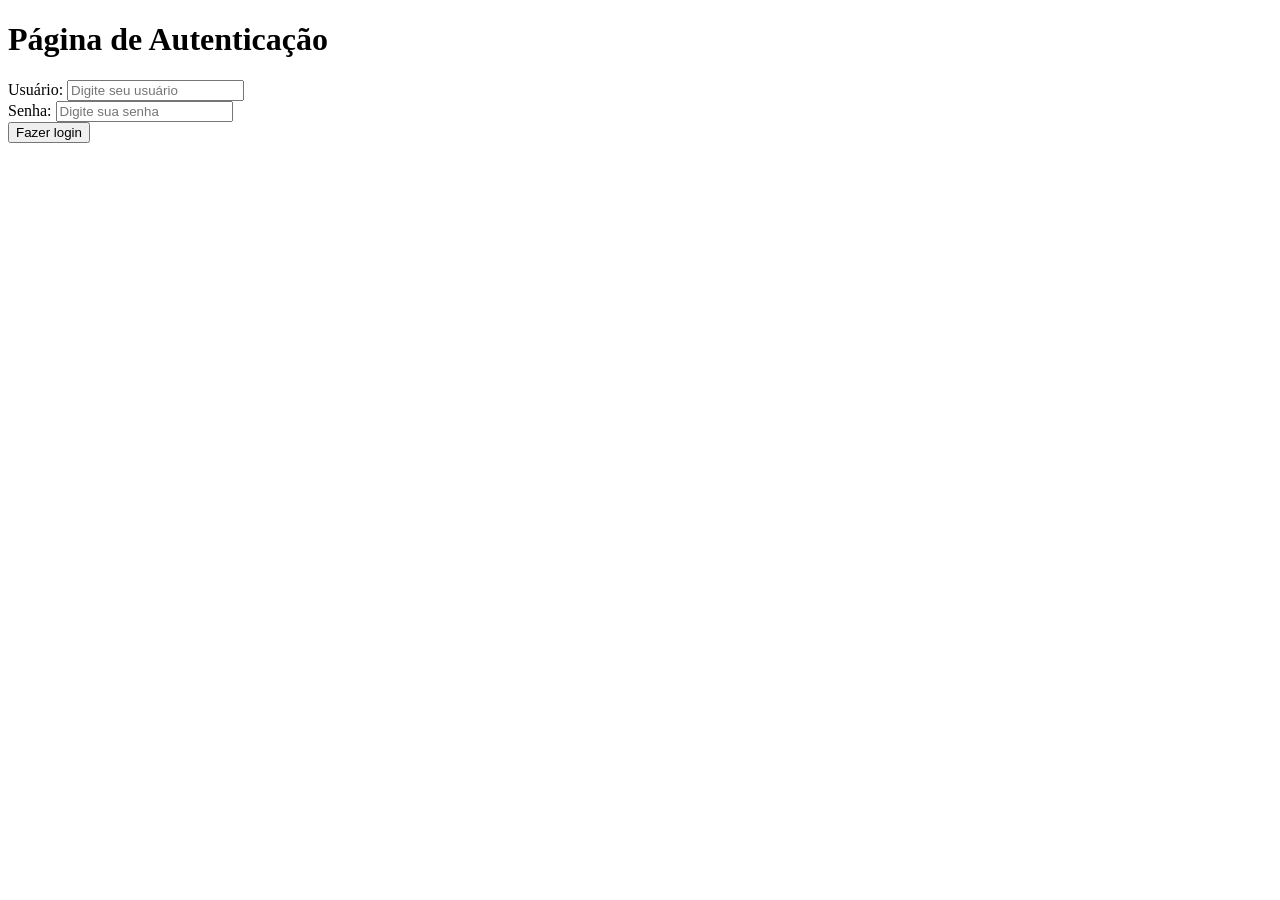
==== index.html @ 8d409e6d "Update index.html" ====
<!DOCTYPE html>
<html lang="pt-br">
<head>
    <link rel"style.css" href"index.html">
    
    <meta charset="UTF-8">
    <meta name="viewport" content="width=device-width, initial-scale=1.0">
    <title>Painel de Login</title>
</head>
<body>
    <header>
        <h1>Página de Autenticação</h1>
    </header>
    <main>
        <form action="auth.php" method="POST">
            <label for="inUser">Usuário: </label>
            <input type="text" id="inUser" name="inUser" placeholder="Digite seu usuário">
            <br>
            <label for="inPass">Senha: </label>
            <input type="password" id="inPass" name="inPass" placeholder="Digite sua senha">
            <br>
            <button type="submit">Fazer login</button>
        </form>
    </main>
    <footer></footer>
</body>
</html>
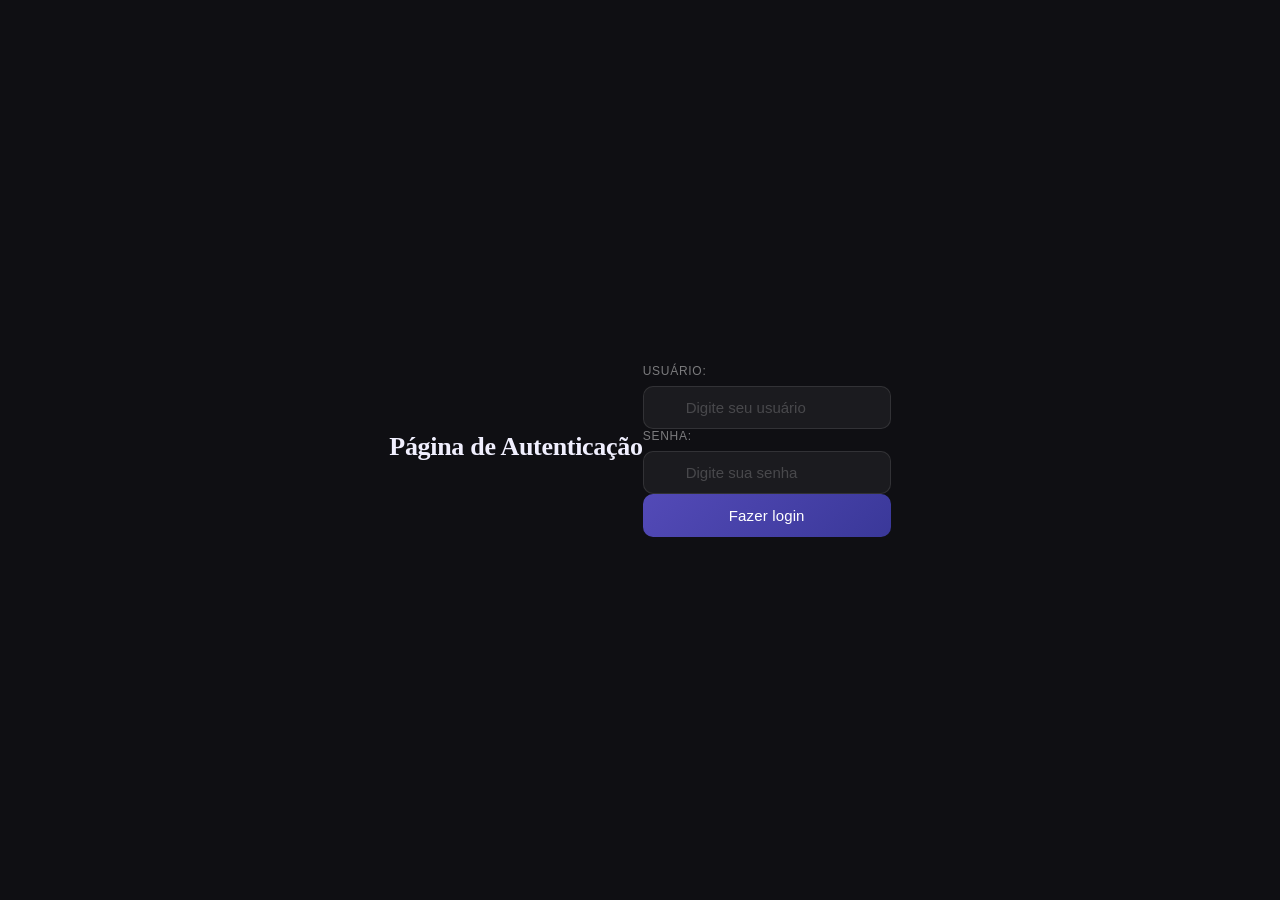
==== commit 5074d766: "Update index.html" ====
--- a/index.html
+++ b/index.html
@@ -1,7 +1,7 @@
 <!DOCTYPE html>
 <html lang="pt-br">
 <head>
-    <link rel"style.css" href"index.html">
+    <link rel="stylesheet" href="style.css">
     
     <meta charset="UTF-8">
     <meta name="viewport" content="width=device-width, initial-scale=1.0">
--- a/style.css
+++ b/style.css
@@ -0,0 +1,211 @@
+*, *::before, *::after { box-sizing: border-box; margin: 0; padding: 0; }
+ 
+    body {
+      min-height: 100vh;
+      background: #0f0f13;
+      display: flex;
+      align-items: center;
+      justify-content: center;
+      font-family: 'DM Sans', sans-serif;
+      overflow: hidden;
+    }
+ 
+    .bg-glow {
+      position: fixed;
+      width: 600px;
+      height: 600px;
+      border-radius: 50%;
+      background: radial-gradient(circle, rgba(83,74,183,0.18) 0%, transparent 70%);
+      top: -100px;
+      left: -100px;
+      pointer-events: none;
+    }
+ 
+    .bg-glow2 {
+      position: fixed;
+      width: 400px;
+      height: 400px;
+      border-radius: 50%;
+      background: radial-gradient(circle, rgba(29,158,117,0.12) 0%, transparent 70%);
+      bottom: -80px;
+      right: -80px;
+      pointer-events: none;
+    }
+ 
+    .card {
+      position: relative;
+      background: #18181f;
+      border: 1px solid rgba(255,255,255,0.08);
+      border-radius: 20px;
+      padding: 48px 44px;
+      width: 100%;
+      max-width: 420px;
+      animation: fadeUp 0.5s ease both;
+    }
+ 
+    @keyframes fadeUp {
+      from { opacity: 0; transform: translateY(24px); }
+      to   { opacity: 1; transform: translateY(0); }
+    }
+ 
+    .logo-icon {
+      width: 44px;
+      height: 44px;
+      border-radius: 12px;
+      background: linear-gradient(135deg, #534AB7, #1D9E75);
+      display: flex;
+      align-items: center;
+      justify-content: center;
+      margin-bottom: 28px;
+    }
+ 
+    .logo-icon svg {
+      width: 22px;
+      height: 22px;
+      fill: #fff;
+    }
+ 
+    h1 {
+      font-family: 'Playfair Display', serif;
+      font-size: 26px;
+      font-weight: 600;
+      color: #f0effe;
+      margin-bottom: 6px;
+      letter-spacing: -0.3px;
+    }
+ 
+    .subtitle {
+      font-size: 14px;
+      color: rgba(255,255,255,0.38);
+      margin-bottom: 36px;
+    }
+ 
+    .field {
+      margin-bottom: 20px;
+    }
+ 
+    label {
+      display: block;
+      font-size: 12px;
+      font-weight: 500;
+      letter-spacing: 0.06em;
+      text-transform: uppercase;
+      color: rgba(255,255,255,0.45);
+      margin-bottom: 8px;
+    }
+ 
+    .input-wrap {
+      position: relative;
+    }
+ 
+    .input-icon {
+      position: absolute;
+      left: 14px;
+      top: 50%;
+      transform: translateY(-50%);
+      color: rgba(255,255,255,0.25);
+      pointer-events: none;
+      display: flex;
+    }
+ 
+    input[type="text"],
+    input[type="password"] {
+      width: 100%;
+      background: rgba(255,255,255,0.05);
+      border: 1px solid rgba(255,255,255,0.1);
+      border-radius: 10px;
+      padding: 12px 14px 12px 42px;
+      font-size: 15px;
+      color: #f0effe;
+      font-family: 'DM Sans', sans-serif;
+      outline: none;
+      transition: border-color 0.2s, background 0.2s;
+    }
+ 
+    input::placeholder { color: rgba(255,255,255,0.2); }
+ 
+    input:focus {
+      border-color: rgba(83,74,183,0.7);
+      background: rgba(83,74,183,0.07);
+    }
+ 
+    .toggle-pass {
+      position: absolute;
+      right: 14px;
+      top: 50%;
+      transform: translateY(-50%);
+      background: none;
+      border: none;
+      cursor: pointer;
+      color: rgba(255,255,255,0.25);
+      padding: 0;
+      display: flex;
+      transition: color 0.2s;
+    }
+ 
+    .toggle-pass:hover { color: rgba(255,255,255,0.55); }
+ 
+    .forgot {
+      text-align: right;
+      margin-top: -12px;
+      margin-bottom: 28px;
+    }
+ 
+    .forgot a {
+      font-size: 12px;
+      color: rgba(83,74,183,0.85);
+      text-decoration: none;
+      transition: color 0.2s;
+    }
+ 
+    .forgot a:hover { color: #8f88e0; }
+ 
+    button[type="submit"] {
+      width: 100%;
+      padding: 13px;
+      border-radius: 10px;
+      border: none;
+      background: linear-gradient(135deg, #534AB7 0%, #3a3899 100%);
+      color: #fff;
+      font-size: 15px;
+      font-weight: 500;
+      font-family: 'DM Sans', sans-serif;
+      cursor: pointer;
+      letter-spacing: 0.01em;
+      transition: opacity 0.2s, transform 0.15s;
+    }
+ 
+    button[type="submit"]:hover  { opacity: 0.9; }
+    button[type="submit"]:active { transform: scale(0.98); }
+ 
+    .divider {
+      display: flex;
+      align-items: center;
+      gap: 12px;
+      margin: 24px 0;
+      color: rgba(255,255,255,0.18);
+      font-size: 12px;
+    }
+ 
+    .divider::before,
+    .divider::after {
+      content: '';
+      flex: 1;
+      height: 1px;
+      background: rgba(255,255,255,0.08);
+    }
+ 
+    .register-link {
+      text-align: center;
+      font-size: 13.5px;
+      color: rgba(255,255,255,0.35);
+    }
+ 
+    .register-link a {
+      color: #7F77DD;
+      text-decoration: none;
+      font-weight: 500;
+      transition: color 0.2s;
+    }
+ 
+    .register-link a:hover { color: #a9a3f0; }
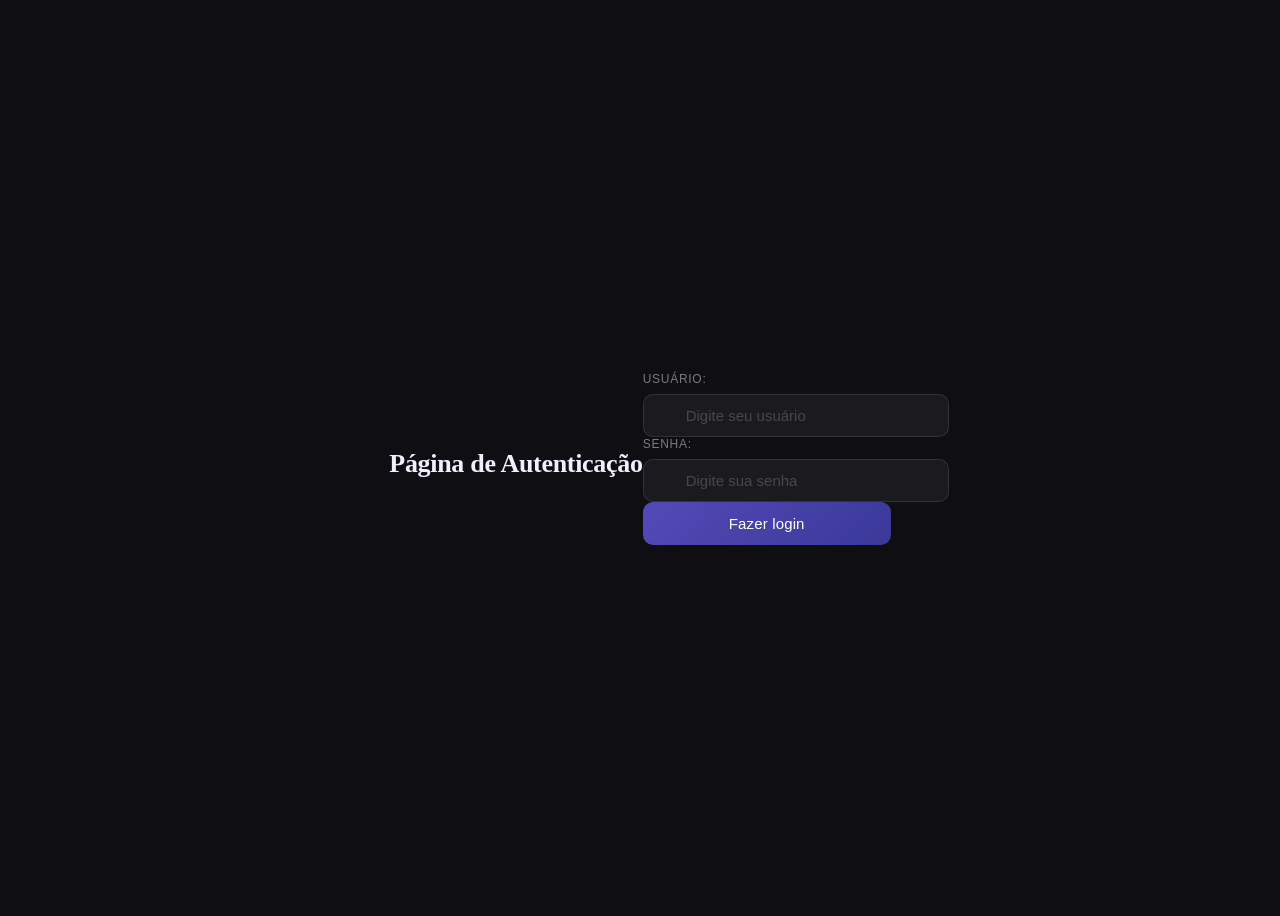
==== commit 10afccac: "Fix stylesheet link to use 'sstyle.css'" ====
--- a/index.html
+++ b/index.html
@@ -1,7 +1,7 @@
 <!DOCTYPE html>
 <html lang="pt-br">
 <head>
-    <link rel="stylesheet" href="style.css">
+    <link rel="stylesheet" href="sstyle.css">
     
     <meta charset="UTF-8">
     <meta name="viewport" content="width=device-width, initial-scale=1.0">
--- a/sstyle.css
+++ b/sstyle.css
@@ -0,0 +1,207 @@
+body {
+      min-height: 100vh;
+      background: #0f0f13;
+      display: flex;
+      align-items: center;
+      justify-content: center;
+      font-family: 'DM Sans', sans-serif;
+      overflow: hidden;
+    }
+ 
+    .bg-glow {
+      position: fixed;
+      width: 600px;
+      height: 600px;
+      border-radius: 50%;
+      background: radial-gradient(circle, rgba(83,74,183,0.18) 0%, transparent 70%);
+      top: -100px;
+      left: -100px;
+      pointer-events: none;
+    }
+ 
+    .bg-glow2 {
+      position: fixed;
+      width: 400px;
+      height: 400px;
+      border-radius: 50%;
+      background: radial-gradient(circle, rgba(29,158,117,0.12) 0%, transparent 70%);
+      bottom: -80px;
+      right: -80px;
+      pointer-events: none;
+    }
+ 
+    .card {
+      position: relative;
+      background: #18181f;
+      border: 1px solid rgba(255,255,255,0.08);
+      border-radius: 20px;
+      padding: 48px 44px;
+      width: 100%;
+      max-width: 420px;
+      animation: fadeUp 0.5s ease both;
+    }
+ 
+    @keyframes fadeUp {
+      from { opacity: 0; transform: translateY(24px); }
+      to   { opacity: 1; transform: translateY(0); }
+    }
+ 
+    .logo-icon {
+      width: 44px;
+      height: 44px;
+      border-radius: 12px;
+      background: linear-gradient(135deg, #534AB7, #1D9E75);
+      display: flex;
+      align-items: center;
+      justify-content: center;
+      margin-bottom: 28px;
+    }
+ 
+    .logo-icon svg {
+      width: 22px;
+      height: 22px;
+      fill: #fff;
+    }
+ 
+    h1 {
+      font-family: 'Playfair Display', serif;
+      font-size: 26px;
+      font-weight: 600;
+      color: #f0effe;
+      margin-bottom: 6px;
+      letter-spacing: -0.3px;
+    }
+ 
+    .subtitle {
+      font-size: 14px;
+      color: rgba(255,255,255,0.38);
+      margin-bottom: 36px;
+    }
+ 
+    .field {
+      margin-bottom: 20px;
+    }
+ 
+    label {
+      display: block;
+      font-size: 12px;
+      font-weight: 500;
+      letter-spacing: 0.06em;
+      text-transform: uppercase;
+      color: rgba(255,255,255,0.45);
+      margin-bottom: 8px;
+    }
+ 
+    .input-wrap {
+      position: relative;
+    }
+ 
+    .input-icon {
+      position: absolute;
+      left: 14px;
+      top: 50%;
+      transform: translateY(-50%);
+      color: rgba(255,255,255,0.25);
+      pointer-events: none;
+      display: flex;
+    }
+ 
+    input[type="text"],
+    input[type="password"] {
+      width: 100%;
+      background: rgba(255,255,255,0.05);
+      border: 1px solid rgba(255,255,255,0.1);
+      border-radius: 10px;
+      padding: 12px 14px 12px 42px;
+      font-size: 15px;
+      color: #f0effe;
+      font-family: 'DM Sans', sans-serif;
+      outline: none;
+      transition: border-color 0.2s, background 0.2s;
+    }
+ 
+    input::placeholder { color: rgba(255,255,255,0.2); }
+ 
+    input:focus {
+      border-color: rgba(83,74,183,0.7);
+      background: rgba(83,74,183,0.07);
+    }
+ 
+    .toggle-pass {
+      position: absolute;
+      right: 14px;
+      top: 50%;
+      transform: translateY(-50%);
+      background: none;
+      border: none;
+      cursor: pointer;
+      color: rgba(255,255,255,0.25);
+      padding: 0;
+      display: flex;
+      transition: color 0.2s;
+    }
+ 
+    .toggle-pass:hover { color: rgba(255,255,255,0.55); }
+ 
+    .forgot {
+      text-align: right;
+      margin-top: -12px;
+      margin-bottom: 28px;
+    }
+ 
+    .forgot a {
+      font-size: 12px;
+      color: rgba(83,74,183,0.85);
+      text-decoration: none;
+      transition: color 0.2s;
+    }
+ 
+    .forgot a:hover { color: #8f88e0; }
+ 
+    button[type="submit"] {
+      width: 100%;
+      padding: 13px;
+      border-radius: 10px;
+      border: none;
+      background: linear-gradient(135deg, #534AB7 0%, #3a3899 100%);
+      color: #fff;
+      font-size: 15px;
+      font-weight: 500;
+      font-family: 'DM Sans', sans-serif;
+      cursor: pointer;
+      letter-spacing: 0.01em;
+      transition: opacity 0.2s, transform 0.15s;
+    }
+ 
+    button[type="submit"]:hover  { opacity: 0.9; }
+    button[type="submit"]:active { transform: scale(0.98); }
+ 
+    .divider {
+      display: flex;
+      align-items: center;
+      gap: 12px;
+      margin: 24px 0;
+      color: rgba(255,255,255,0.18);
+      font-size: 12px;
+    }
+ 
+    .divider::before,
+    .divider::after {
+      content: '';
+      flex: 1;
+      height: 1px;
+      background: rgba(255,255,255,0.08);
+    }
+ 
+    .register-link {
+      text-align: center;
+      font-size: 13.5px;
+      color: rgba(255,255,255,0.35);
+    }
+ 
+    .register-link a {
+      color: #7F77DD;
+      text-decoration: none;
+      font-weight: 500;
+      transition: color 0.2s;
+    }
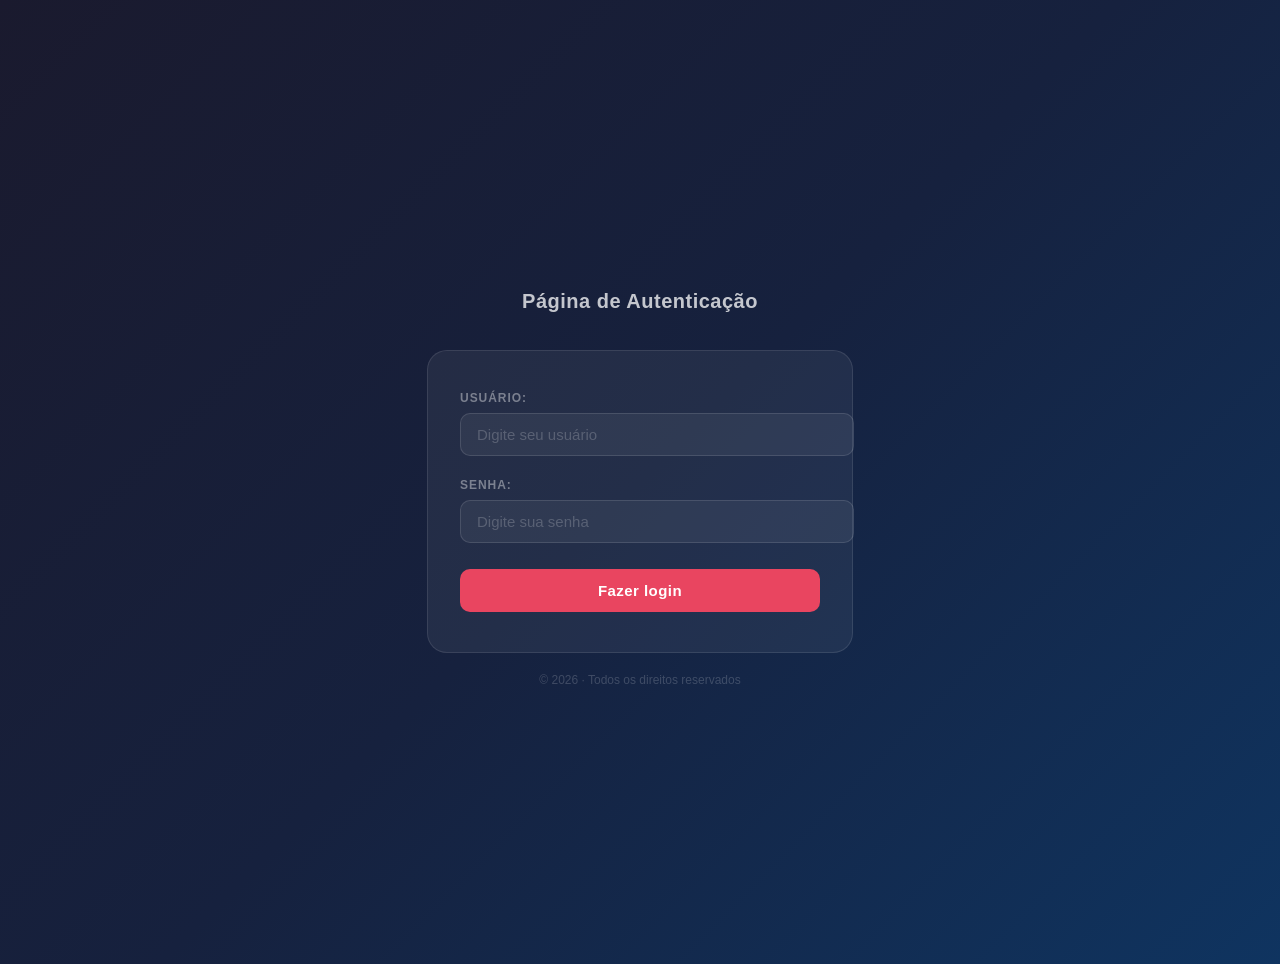
==== commit ff1d0564: "Update index.html" ====
--- a/index.html
+++ b/index.html
@@ -1,7 +1,7 @@
 <!DOCTYPE html>
 <html lang="pt-br">
 <head>
-    <link rel="stylesheet" href="sstyle.css">
+    <link rel="stylesheet" href="style.css">
     
     <meta charset="UTF-8">
     <meta name="viewport" content="width=device-width, initial-scale=1.0">
--- a/style.css
+++ b/style.css
@@ -0,0 +1,107 @@
+
+body {
+  min-height: 100vh;
+  background: linear-gradient(135deg, #1a1a2e, #16213e, #0f3460);
+  display: flex;
+  flex-direction: column;
+  align-items: center;
+  justify-content: center;
+  font-family: 'Nunito', sans-serif;
+  padding: 24px;
+}
+
+/* --- Header --- */
+header {
+  margin-bottom: 24px;
+  text-align: center;
+}
+
+header h1 {
+  font-size: 20px;
+  font-weight: 600;
+  color: rgba(255, 255, 255, 0.75);
+  letter-spacing: 0.5px;
+}
+
+/* --- Card --- */
+main {
+  width: 100%;
+  max-width: 360px;
+  background: rgba(255, 255, 255, 0.06);
+  border: 1px solid rgba(255, 255, 255, 0.1);
+  border-radius: 20px;
+  padding: 40px 32px;
+  animation: fadeUp 0.4s ease both;
+}
+
+
+
+br { display: none; }
+
+/* --- Labels --- */
+label {
+  display: block;
+  font-size: 12px;
+  font-weight: 600;
+  letter-spacing: 0.08em;
+  text-transform: uppercase;
+  color: rgba(255, 255, 255, 0.4);
+  margin-bottom: 8px;
+}
+
+/* --- Inputs --- */
+input[type="text"],
+input[type="password"] {
+  display: block;
+  width: 100%;
+  background: rgba(255, 255, 255, 0.06);
+  border: 1px solid rgba(255, 255, 255, 0.12);
+  border-radius: 10px;
+  padding: 12px 16px;
+  font-size: 15px;
+  color: #fff;
+  font-family: 'Nunito', sans-serif;
+  outline: none;
+  transition: border-color 0.2s, background 0.2s;
+  margin-bottom: 22px;
+}
+
+input::placeholder {
+  color: rgba(255, 255, 255, 0.2);
+}
+
+input:focus {
+  border-color: #e94560;
+  background: rgba(233, 69, 96, 0.07);
+}
+
+/* --- Botão --- */
+button[type="submit"] {
+  width: 100%;
+  padding: 13px;
+  margin-top: 4px;
+  border-radius: 10px;
+  border: none;
+  background: #e94560;
+  color: #fff;
+  font-size: 15px;
+  font-weight: 700;
+  font-family: 'Nunito', sans-serif;
+  cursor: pointer;
+  letter-spacing: 0.03em;
+  transition: background 0.2s, transform 0.15s;
+}
+
+button[type="submit"]:hover  { background: #c73652; }
+button[type="submit"]:active { transform: scale(0.98); }
+
+/* --- Footer --- */
+footer {
+  margin-top: 20px;
+  font-size: 12px;
+  color: rgba(255, 255, 255, 0.18);
+}
+
+footer::after {
+  content: '© 2026 · Todos os direitos reservados';
+}
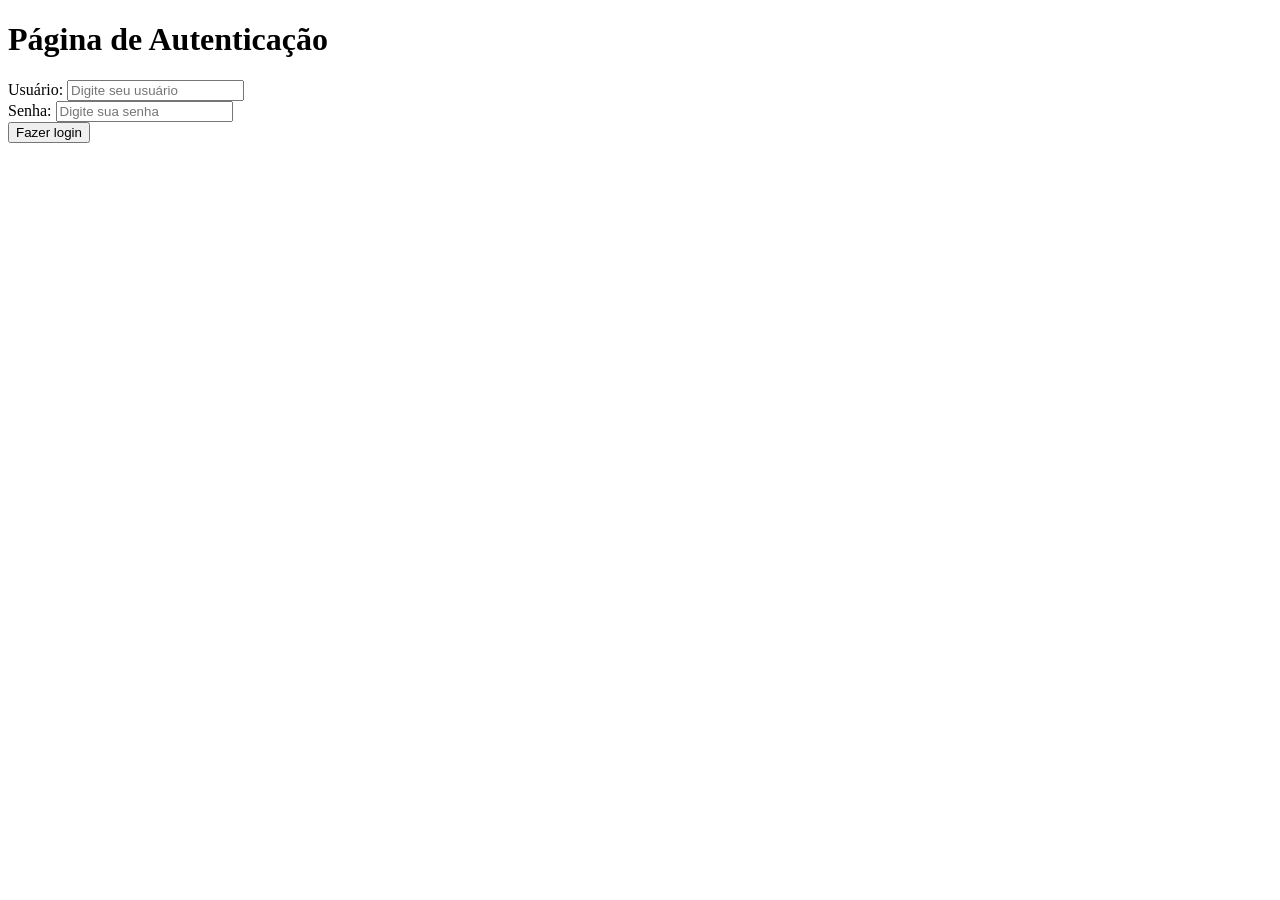
==== commit 3ff0a369: "Update index.html" ====
--- a/index.html
+++ b/index.html
@@ -1,7 +1,7 @@
 <!DOCTYPE html>
 <html lang="pt-br">
 <head>
-    <link rel="stylesheet" href="style.css">
+    <link rel="index.html" href="style.css">
     
     <meta charset="UTF-8">
     <meta name="viewport" content="width=device-width, initial-scale=1.0">
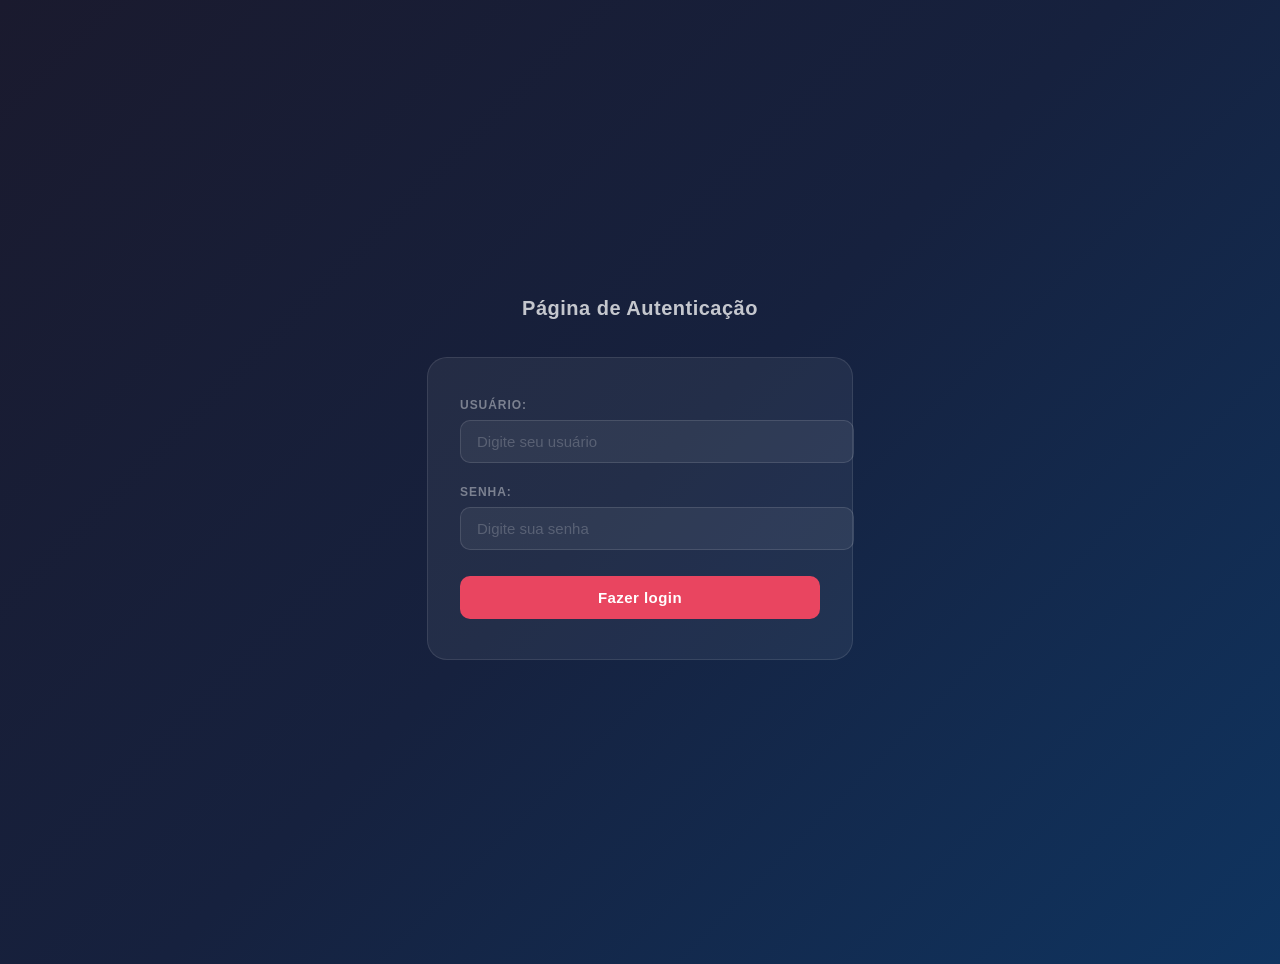
==== commit bfdd44b0: "Update index.html" ====
--- a/index.html
+++ b/index.html
@@ -1,7 +1,7 @@
 <!DOCTYPE html>
 <html lang="pt-br">
 <head>
-    <link rel="index.html" href="style.css">
+    <link rel="stylesheet" href="style.css">
     
     <meta charset="UTF-8">
     <meta name="viewport" content="width=device-width, initial-scale=1.0">
--- a/style.css
+++ b/style.css
@@ -100,8 +100,8 @@
   margin-top: 20px;
   font-size: 12px;
   color: rgba(255, 255, 255, 0.18);
-}
 
 footer::after {
+  
   content: '© 2026 · Todos os direitos reservados';
 }
